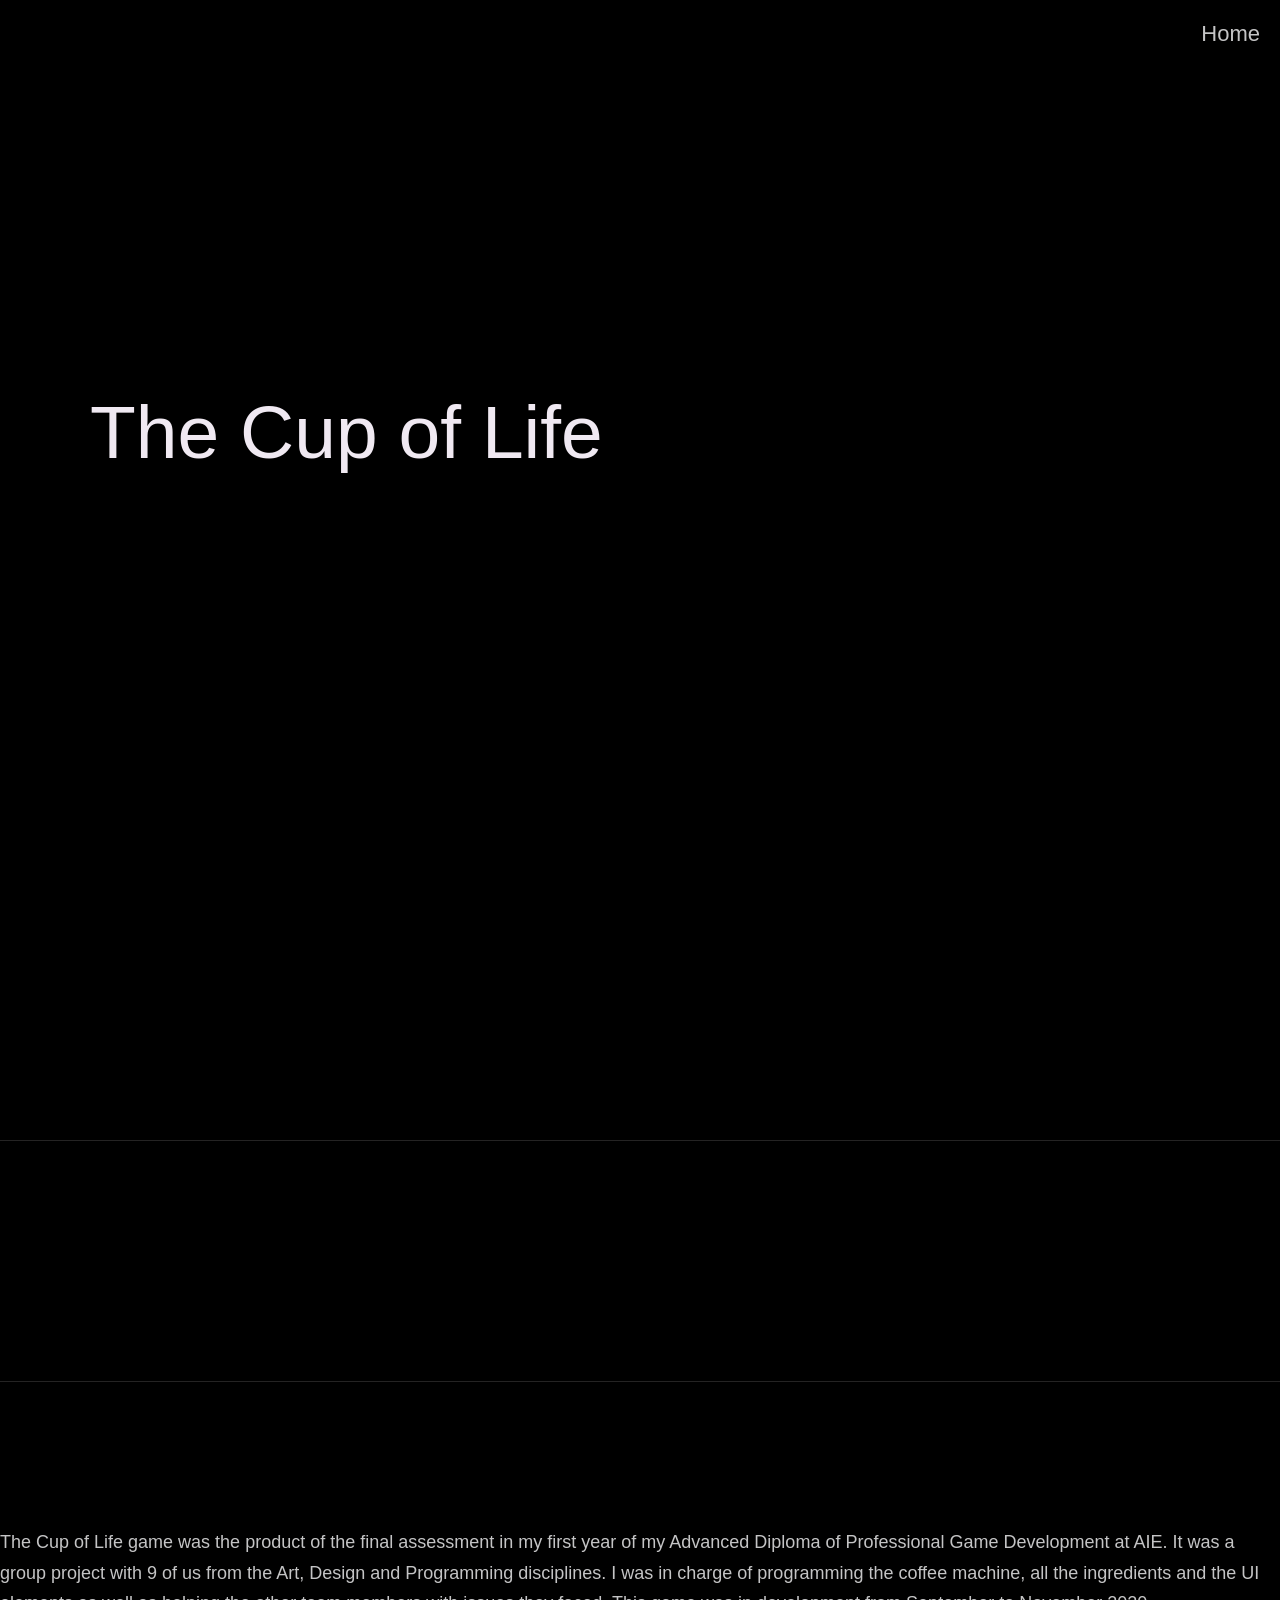
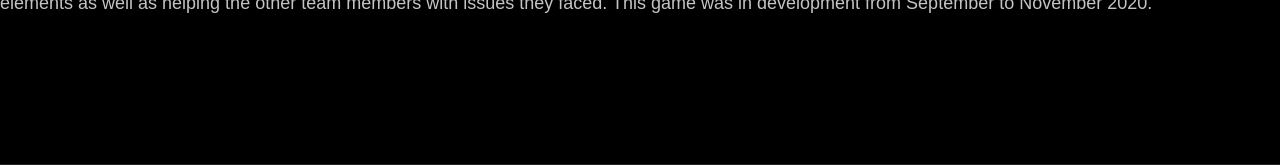
==== Projects/CupOfLife.html @ c8d88111 "[Portfolio] - Initial website" ====
<!DOCTYPE html>
<html lang="en">

<head>
    <meta charset="UTF-8" />
    <meta name="viewport" content="width=device-width, initial-scale=1.0" />
    <!--<link rel="shortcut icon" type="image/png" href="./images/favicon.png" />-->

    <title>
        Cup of Life
    </title>

    <link rel="stylesheet" href="../index.css" />
</head>

<body>
    <!-- ***** Header ***** -->

    <header class="header" role="banner" id="top">
        <div class="nav">
            <ul class="nav__items">
                <li class="nav__item"><a href="../index.html" class="nav__link">Home</a></li>
            </ul>
        </div>

        <div class="header__text-box row">
            <div class="header__text">
                <h1 class="heading-primary">
                    <span>The Cup of Life</span>
                </h1>

                <p></p>
            </div>
        </div>
    </header>

    <main role="main">
        <section id="trailer">
        </section>

        <section id="photos">
        </section>

        <section id="bio">
            <p>
                The Cup of Life game was the product of the final assessment in my first year of my Advanced Diploma of Professional Game Development at AIE. It was a group project with 9 of us from the Art, Design and Programming disciplines. I was in charge of programming the coffee machine, all the ingredients and the UI elements as well as helping the other team members with issues they faced. This game was in development from September to November 2020.
            </p>
        </section>
    </main>
</body>

</html>
---- index.css ----
/* ----- Basic Setup ----- */

@font-face {
    font-family: 'Hk Grotesk';
    font-style: normal;
    font-weight: 400;
    src: url('./fonts/HKGrotesk-Regular.woff') format('woff');
}

@font-face {
    font-family: 'Jost';
    font-style: normal;
    font-weight: 400;
    src: url('./fonts/Jost-Regular.ttf') format('woff');
}

* {
    margin: 0;
    padding: 0;
    box-sizing: inherit;
}

:root {
    --font-size-small: 1.8rem;
    --font-size-normal: 2.2rem;
    --font-size-medium: 2.8rem;
    --font-size-medium-1: 3.6rem;
    --font-size-large: 5.5rem;
    --font-size-huge: 7.5rem;
    --font-stack: 'Hk Grotesk', sans-serif;

    --line-height-normal: 1.7;
    --line-height-small: 1.2;


    --black: #000;
    --pink: #ff3258;
    --white: #f0e9f2;
    --white-1: #e5e5e6da;


    --container-max-width: 1280px; /*was 1180px*/
    --container-normal-width: 800px;
    --container-medium-width: 700px; 
    --container-small-width: 500px;

    --gutter-huge: 12rem;
    --gutter-medium: 6rem;
    --gutter-normal: 3rem;
    --gutter-small-1: 2.5rem;
    --gutter-small: 2rem;

    --border-light: 1px solid rgb(36, 35, 35);
}

html {
    font-size: 62.5%; /* (16/10)*100 = 62.5% => 1rem = 10px */
    box-sizing: border-box;
    scroll-behavior: smooth;
}

@media(max-width: 1000px) {
    html {
        font-size: 52%;
    }
}

body {
    font-size: var(--font-size-small);
    font-family: var(--font-stack);
    font-weight: 400;
    color: var(--white-1);
    line-height: var(--line-height-normal);
    background: var(--black);
    overflow-x: hidden;
}

.row {
    max-width: var(--container-max-width);
    margin: 0 auto;
}

@media(max-width: 1340px) {
    .row {
        max-width: 1100px;
    }
}

@media(max-width: 1240px) {
    .row {
        padding: 0 var(--gutter-medium);
    }
}

@media(max-width: 600px) {
    .row {
        padding: 0 var(--gutter-normal);
    }
}

@media(max-width: 600px) {
    .row {
        padding: 0 var(--gutter-small);
    }
}

section {
    padding: var(--gutter-huge) 0;
    border-bottom: var(--border-light);
}

img {
    object-fit: contain;
    max-width: 100%;
}

/* ----- Headlines and Paragraphs ----- */

h1,
h2,
h3 {
    font-family: 'Jost', sans-serif;
    font-weight: 400;
    line-height: var(--line-height-small);
    color: var(--white);
}

.heading-primary {
    line-height: 1;
    font-size: var(--font-size-huge);
    font-weight: 400;
}

@media(max-width: 900px) {
    .heading-primary {
        font-size: 6.5rem;
    }
}

h2 {
    font-size: var(--font-size-large);
    margin-bottom: var(--gutter-medium);
}

h2::after {
    content: '';
    display: block;
    height: 2px;
    width: 10rem;
    background: var(--pink);
    margin: var(--gutter-small) 0;
}

h3 {
    font-size: var(--font-size-medium-1);
    margin-bottom: var(--gutter-small);
}

@media(max-width: 500px) {
    .heading-primary {
        font-size: var(--font-size-large);
    }

    h2 {
        font-size: var(--font-size-medium-1);
    }

    h3 {
        font-size: var(--font-size-medium);
    }
}

p {
    margin: var(--gutter-small-1) 0;
}

@media(max-width: 900px) {
    p { 
        max-width: var(--container-small-width);
    }
}

/* ----- Buttons and Links ----- */

a {
    color: var(--white);
    font-weight: 400;
    font-family: 'Jost', sans-serif;
    transition: all .2s;
    outline: 2px solid transparent;
}

::-moz-focus-inner {
    border: 0;
}

button:focus,
a:focus {
    outline: 2px solid var(--pink);
}

body:not(.user-is-tabbing) button:focus,
body:not(.user-is-tabbing) a:focus {
    outline: none;
}

.link:hover {
    color: var(--pink);
}

.btn {
    position: relative;
    display: inline-block;
    padding: 1rem 4.2rem;
    text-decoration: none;
    color: inherit;
    border: 1px solid  var(--pink);
    font-weight: 400;
}

.btn:focus {
    outline: none;
}

.btn::after {
    content: '';
    display: block;
    position: absolute;
    top: 0;
    left: 0;
    right: 100%;
    background: var(--white);
    height: 100%;
    z-index: -1;
    transition: all 0.2s cubic-bezier(1, 0.68, 0.16, 0.9);
}

.btn:hover::after,
.btn:focus::after {
    right: 0;
    background: var(--pink);
}

.btn--pink {
    background: var(--pink);
    transition: all 0.2s;
}

.btn--pink::after {
    display: none;
}

.btn--pink:hover,
.btn--pink:focus {
    background: transparent;
}

.link__text {
    position: relative;
    display: inline-block;
    padding: .6rem;
    color: inherit;
    text-decoration: none;
    border-bottom: 1px solid var(--pink);
}

.link__text::after {
    content: '';
    display: block;
    position: absolute;
    top: 0;
    left: 0;
    right: 100%;
    background: var(--white);
    height: 100%;
    z-index: -1;
    transition: all 0.2s cubic-bezier(1, 0.68, 0.16, 0.9);
}

.link__text:focus {
    outline: none;
}

.link__text:hover::after,
.link__text:focus:after {
    right: 0;
    background: var(--pink);
}

.link__text span {
    padding-left: 1rem;
    font-family: sans-serif;
}

/* ----- Back to Top ----- */

.back-to-top {
    position: fixed;
    bottom: 4rem;
    right: 4rem;
    display: flex;
    justify-content: center;
    align-items: center;
    height: 5.5rem;
    width: 5.5rem;
    background-color: var(--pink);
    border-radius: 50%;
    z-index: 10;
    visibility: hidden;
    transition: all .4s;
}

@media(max-width: 900px) {
    .back-to-top {
        right: 2rem;
    }
}

@media(max-width: 500px) {
    .back-to-top {
        right: 1rem;
    }
}

/* ----- Navigation ----- */

.nav {
    display: flex;
    justify-content: flex-end;
    padding: 10px 20px;
}

.nav__items {
    display: flex;
    gap: 2rem;
    list-style: none;
}

/* CSS in here only applies when the screen is 500px wide or smaller */
@media(max-width: 500px) {
    .nav {
        justify-content: center;
    }
}

@media(max-width: 400px) {
    .nav__item:not(:last-child) {
        margin-right: var(--gutter-normal);
    }
}
@media(max-width: 300px) {
    .nav {
        font-size: var(--font-size-small);
    }
}

.nav__link {
    position: relative;
    display: inline-block;
    padding: 0.5rem 0;
    text-decoration: none;
    color: inherit;
    transition: all .2s;
}

.nav__link::after {
    content: '';
    position: absolute;
    bottom: 0;
    left: 0;
    right: 100%;
    display: inline-block;
    height: 1rem;
    background: var(--white);
    transition: all 0.2s cubic-bezier(1, 0.68, 0.16, 0.9);
}

.nav__link:hover {
    color: var(--pink);
}

.nav__link:hover::after {
    right: 0;
    height: 1px;
    background: var(--pink);
}

/* ----- Header ----- */

.header {
    background: linear-gradient(rgba(0,0,0, .1), rgba(0,0,0, .4)), 
        url('./images/'); /*Background image can go here*/
    height: 100vh;
    background-size: cover;
    background-position: center;
    background-attachment: fixed;
    font-size: var(--font-size-normal);
}

.header__text {
    position: absolute;
    top: 50%;
    transform: translateY(-50%);
}

.header__text p {
    margin: 1.5rem 0 3.5rem;
    max-width: var(--container-medium-width);
    font-family: 'Jost', sans-serif;
    font-size: var(--font-size-medium);
}

@media(max-width: 500px) {
    .header {
        text-align: center;
    }

    .header__text p {
        transform: scale(.8);
    }
}

/* ----- Work ----- */

.work__box {
    display: flex;
    align-items: center;
}

@media(max-width: 900px) {
    .work__box {
        align-items: initial;
        flex-direction: column-reverse;
    }
}

.work__box:not(:last-child) {
    margin-bottom: 25rem;
}

@media(max-width: 500px) {
    .work__box:not(:last-child) {
        margin-bottom: 20rem;
    }
}

.work__links {
    display: flex;
    align-items: center;
}

.work__text {
    flex: 0 0 30%;
}

.work__list {
    /* list-style-type: square; */
    list-style-position: inside;
    margin-bottom: var(--gutter-normal);
}

.work__code {
    display: block;
    height: 3rem;
    margin-left: var(--gutter-normal);
    transition: all .3s;
}

.work__code:hover {
    transform: scale(1.2);
}

.work__image-box {
    margin-bottom: var(--gutter-normal);
}

@media(min-width: 901px) {
    .work__image-box {
        flex: 1;
        margin: 0 0 0 10rem;
    }
}

@media(max-width: 900px) {
    .work__code {
        height: 4rem;
    }
}

/* ----- Clients ----- */

.client__logos {
    display: flex;
    justify-content: space-between;
    filter: invert(100%) grayscale(100%) opacity(.8);
}

.client__logo {
    height: 6.5rem;
    max-width: 18rem;
}

@media(max-width: 1240px) {
    .client__logos {
        overflow-x: scroll;
        padding: var(--gutter-normal);
    }

    .client__logo:not(:last-of-type) {
        margin-right: var(--gutter-medium);
    }
}

/* ----- About ----- */

.about__content {
    display: flex;
    flex-direction: row-reverse;
    align-items: center;
}

@media(max-width: 900px) {
    .about__content {
        flex-direction: column-reverse;
        align-items: initial;
    }
}

.about__photo-container {
    margin-bottom: var(--gutter-normal);
}

@media(min-width: 901px) {
    .about__text {
        flex: 0 0 35%;
    }
    
    .about__photo-container {
        flex: 1;
        margin: 0 var(--gutter-huge) 0 0;
    }
}

/* ----- Footer ----- */

.footer {
    text-align: center;
    padding: var(--gutter-medium) 0 var(--gutter-normal);
}

.footer__social-links {
    display: flex;
    justify-content: center;
    padding: var(--gutter-normal) 0;
    list-style: none;
}

.footer__social-link-item:not(:last-of-type) {
    margin-right: var(--gutter-small);
}

.footer__social-image {
    height: 4rem;
}

.footer__github-buttons {
    display: flex;
    justify-content: center;
}

.footer__github-buttons iframe {
    height: 2.5rem;
    width: 84px;
    transform: translateY(3px);
}

@media(max-width: 500px) {
    .footer {
        padding: var(--gutter-medium) 0;
    } 
}





.tech-stack {
    max-width: 1000px;
    margin: 60px auto;
    padding: 20px;
}

.tech-stack h2 {
    font-size: 2.5rem;
    font-weight: 700;
    margin-bottom: 24px;
}

.tags {
    display: flex;
    flex-wrap: wrap;
    gap: 10px;
}

.tags span {
    padding: 8px 16px;
    border: 1px solid #AD27F5; /*#3a4354*/
    border-radius: 999px;
    background: #171c24;
    color: #c7d2e0;
    font-size: 1.2rem;
    font-weight: 600;
    text-transform: uppercase;
    letter-spacing: 0.075em;
    transition: all 0.25s ease;
}

.tags span:hover {
    background: #AD27F5;
    border-color: #AD27F5;
    color: white;
    transform: translateY(-2px);
}



.resume-btn {
    display: inline-block;
    padding: 18px 36px;
    border: 2px solid #AD27F5;
    border-radius: 6px;
    color: #B870E0;
    background: transparent;
    text-decoration: none;
    font-size: 1.5rem;
    font-weight: 400;
    transition: 0.25s ease;
}

.resume-btn:hover {
    background: #AD27F5;
    color: white;
}





.slideshow {
    position: relative;
    width: 100%;
    height: 400px;
    overflow: hidden;
}

.slide {
    position: absolute;
    width: 100%;
    height: 100%;
    object-fit: contain;
    opacity: 0;
    visibility: hidden;
    transition: opacity 0.8s ease;
}

.slide.active {
    visibility: visible;
    opacity: 1;
}

.prev,
.next {
    position: absolute;
    top: 50%;
    transform: translateY(-50%);
    z-index: 10;
}

.prev {
    left: 10px;
}

.next {
    right: 10px;
}





.info-container {
    display: flex;
    flex-wrap: wrap;
    gap: 20px;
}

.info-box {
    flex: 0 0 calc(40% - 12px); /* Two boxes per row with space */
    width: 400px; /* Fixed size for uniformity, adjust as needed */
    height: 400px; /* Allow height to adjust based on content */
    border: 1px solid;
    border-color: dimgray;
    border-radius: 4px;
    padding: 12px;
    background: black;
    display: flex;
    flex-direction: column; /* Ensure content stacks vertically */
}

.info-header {
    display: flex;
    justify-content: space-between;
    align-items: flex-start;
    flex-grow: 1; /* Allow header to grow */
}

.info-image {
    width: 100%; /* Full width of the box */
    height: 150px; /* Fixed height for the image */
    object-fit: cover; /* Cover maintains aspect ratio */
    border-radius: 4px 4px 0 0; /* Round top corners */
}

.title {
    margin: 0;
    font-size: 22px;
}

.sub-title {
    margin: 0;
    font-size: 12px;
}

.description {
    margin: 4px 0;
    color: #666;
}

.toggleButton {
    padding: 8px 14px;
    cursor: pointer;
    color: white;
    background: black;
}

.year {
    margin-top: 16px;
    display: flex;
    gap: 8px;
    flex-wrap: wrap;
}

.skills {
    margin-top: 16px;
    display: none;
    gap: 8px;
    flex-wrap: wrap;
}

.skills.open {
    display: flex;
}

.border-line {
    color: white;
    margin: 0 auto;
    width: 95%;
}
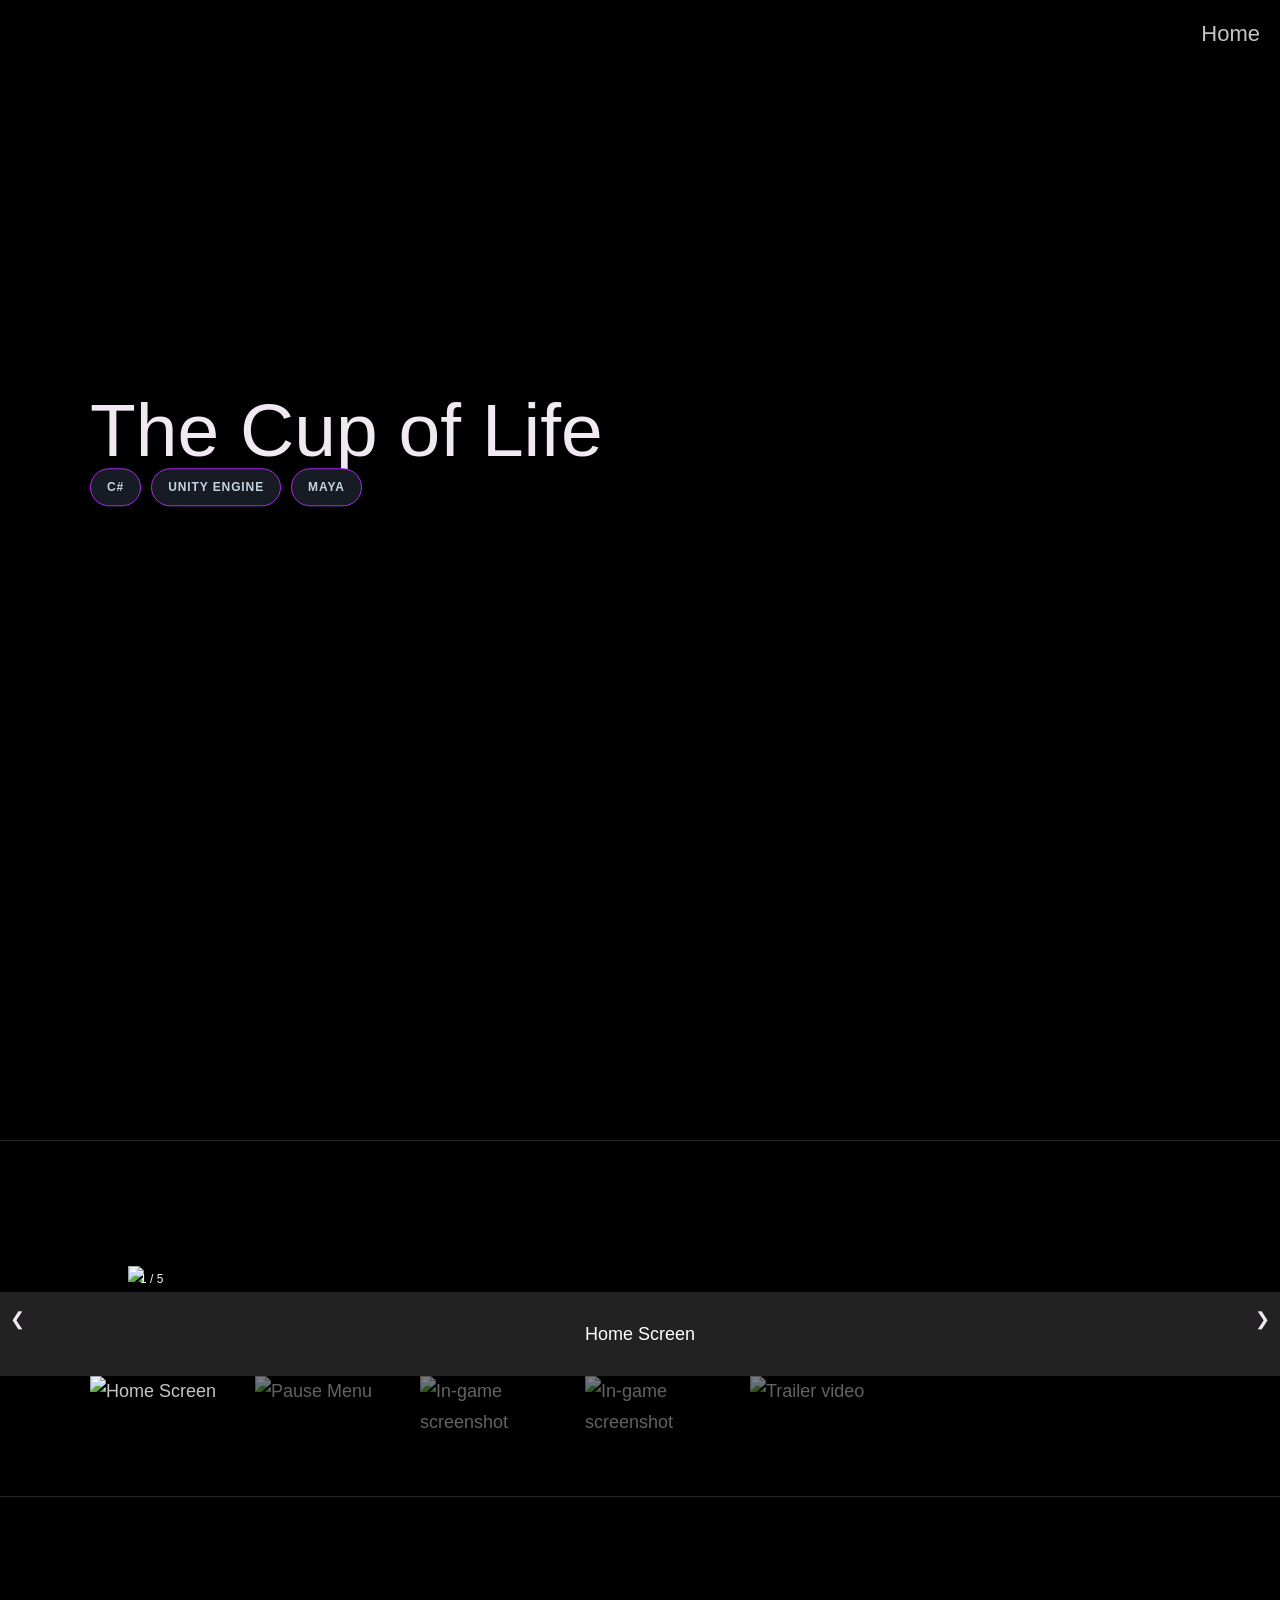
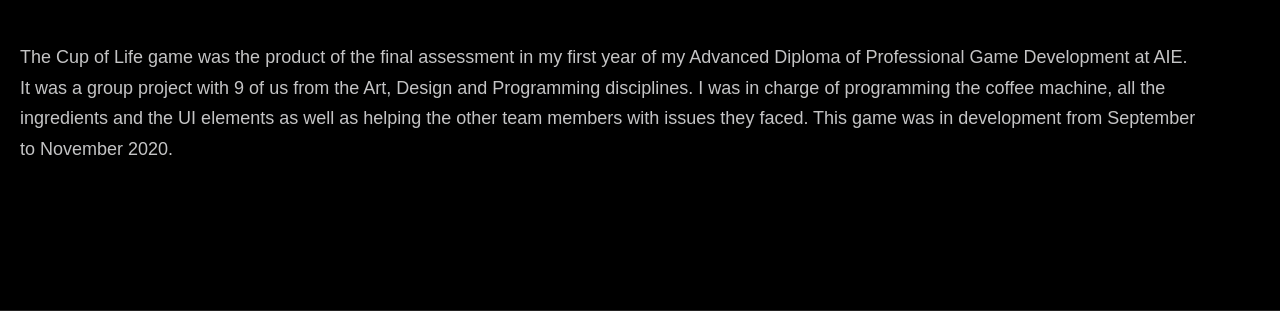
==== commit 13504477: "[Portfolio] - Added past project images and updated bio descriptions" ====
--- a/Projects/CupOfLife.html
+++ b/Projects/CupOfLife.html
@@ -4,7 +4,7 @@
 <head>
     <meta charset="UTF-8" />
     <meta name="viewport" content="width=device-width, initial-scale=1.0" />
-    <!--<link rel="shortcut icon" type="image/png" href="./images/favicon.png" />-->
+    <link rel="icon" type="image/png" href="../images/CupOfLife/GameLogo.png" />
 
     <title>
         Cup of Life
@@ -29,7 +29,7 @@
                     <span>The Cup of Life</span>
                 </h1>
 
-                <p></p>
+                <div class="tags" id="cupOfLifeSkillsList"></div>
             </div>
         </div>
     </header>
@@ -39,14 +39,77 @@
         </section>
 
         <section id="photos">
+            <div class="container">
+                <!-- Container for the image gallery -->
+                <!-- Full-width images with number text -->
+                <div class="mySlides">
+                    <div class="numbertext">1 / 5</div>
+                    <img src="../images/CupOfLife/Capture.png" style="width:100%">
+                </div>
+
+                <div class="mySlides">
+                    <div class="numbertext">2 / 5</div>
+                    <img src="../images/CupOfLife/Capture1.png" style="width:100%">
+                </div>
+
+                <div class="mySlides">
+                    <div class="numbertext">3 / 5</div>
+                    <img src="../images/CupOfLife/Capture2.png" style="width:100%">
+                </div>
+
+                <div class="mySlides">
+                    <div class="numbertext">4 / 5</div>
+                    <img src="../images/CupOfLife/Capture3.png" style="width:100%">
+                </div>
+
+                <div class="mySlides">
+                    <div class="numbertext">5 / 5</div>
+                    <video width="100%" controls>
+                        <source src="../images/CupOfLife/TheCupOfLife_Gameplay_Trailer.mp4" type="video/mp4">>
+                    </video>
+                </div>
+
+                <!-- Next and previous buttons -->
+                <a class="prev" onclick="plusSlides(-1)">&#10094;</a>
+                <a class="next" onclick="plusSlides(1)">&#10095;</a>
+
+                <!-- Image text -->
+                <div class="caption-container">
+                    <p id="caption"></p>
+                </div>
+
+                <!-- Thumbnail images -->
+                <div class="row">
+                    <div class="column">
+                        <img class="demo cursor" src="../images/CupOfLife/Capture.png" style="width:100%" onclick="currentSlide(1)" alt="Home Screen">
+                    </div>
+                    <div class="column">
+                        <img class="demo cursor" src="../images/CupOfLife/Capture1.png" style="width:100%" onclick="currentSlide(2)" alt="Pause Menu">
+                    </div>
+                    <div class="column">
+                        <img class="demo cursor" src="../images/CupOfLife/Capture2.png" style="width:100%" onclick="currentSlide(3)" alt="In-game screenshot">
+                    </div>
+                    <div class="column">
+                        <img class="demo cursor" src="../images/CupOfLife/Capture3.png" style="width:100%" onclick="currentSlide(4)" alt="In-game screenshot">
+                    </div>
+                    <div class="column">
+                        <img class="demo cursor" src="../images/CupOfLife/TheCupOfLife_Gameplay_Trailer.mp4" style="width:100%" onclick="currentSlide(4)" alt="Trailer video">
+                        <video width="100%">
+                            <source src="../images/CupOfLife/TheCupOfLife_Gameplay_Trailer.mp4" type="video/mp4">>
+                        </video>
+                    </div>
+                </div>
+            </div>
         </section>
 
         <section id="bio">
-            <p>
+            <p class="project-description">
                 The Cup of Life game was the product of the final assessment in my first year of my Advanced Diploma of Professional Game Development at AIE. It was a group project with 9 of us from the Art, Design and Programming disciplines. I was in charge of programming the coffee machine, all the ingredients and the UI elements as well as helping the other team members with issues they faced. This game was in development from September to November 2020.
             </p>
         </section>
     </main>
+
+    <script src="../index.js"></script>
 </body>
 
 </html>
--- a/index.css
+++ b/index.css
@@ -765,4 +765,66 @@
     color: white;
     margin: 0 auto;
     width: 95%;
+}
+
+
+
+
+
+/* Position the image container (needed to position the left and right arrows) */
+.container {
+    position: relative;
+}
+
+/* Hide the images by default */
+.mySlides {
+    display: none;
+    max-width: 80%;
+    margin: 0 auto;
+}
+
+/* Add a pointer when hovering over the thumbnail images */
+.cursor {
+    cursor: pointer;
+}
+
+/* Number text (1/3 etc) */
+.numbertext {
+    color: #f2f2f2;
+    font-size: 12px;
+    padding: 8px 12px;
+    position: absolute;
+    top: 0;
+}
+
+/* Container for image text */
+.caption-container {
+    text-align: center;
+    background-color: #222;
+    padding: 2px 16px;
+    color: white;
+}
+
+/* Six columns side by side */
+.column {
+    float: left;
+    width: 15%;
+}
+
+/* Add a transparency effect for thumnbail images */
+.demo {
+    opacity: 0.5;
+}
+
+.active,
+.demo:hover {
+    opacity: 1;
+}
+
+
+
+
+.project-description {
+    padding: 0px 2rem;
+    max-width: 95%;
 }
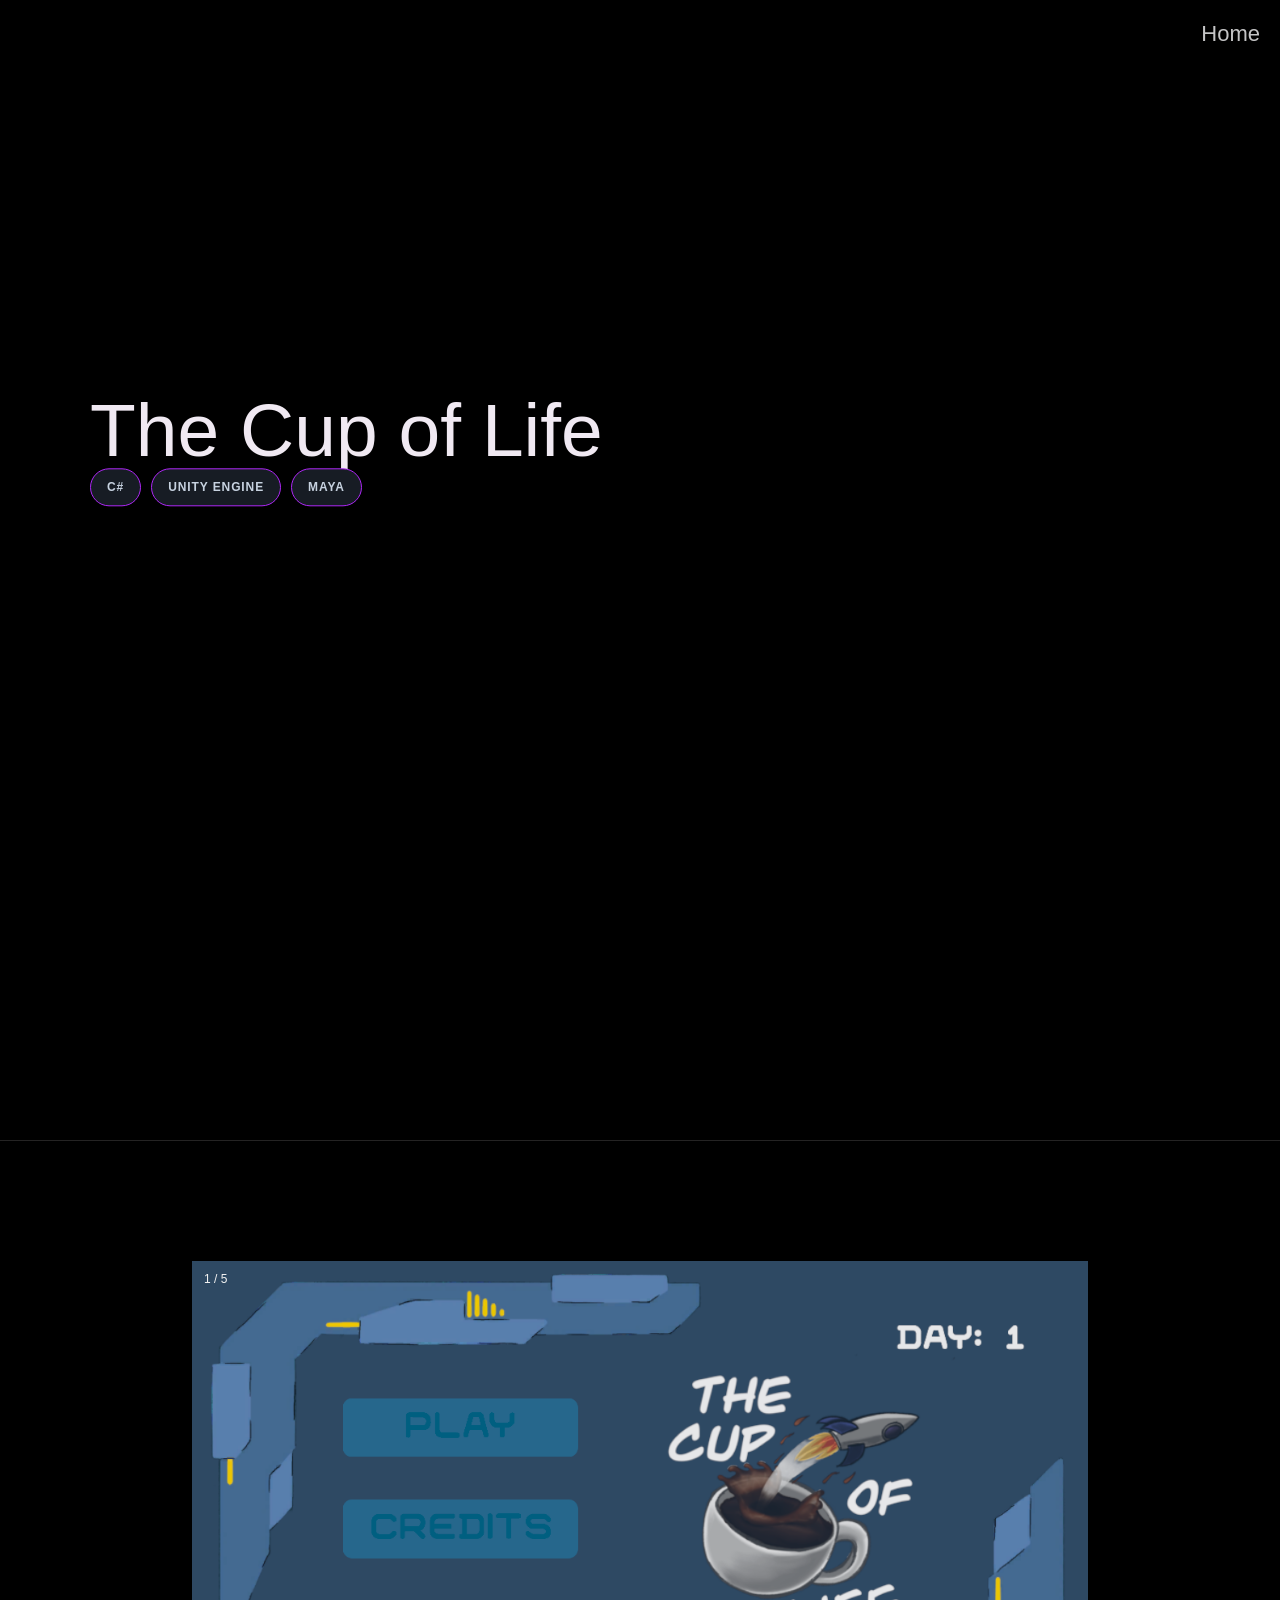
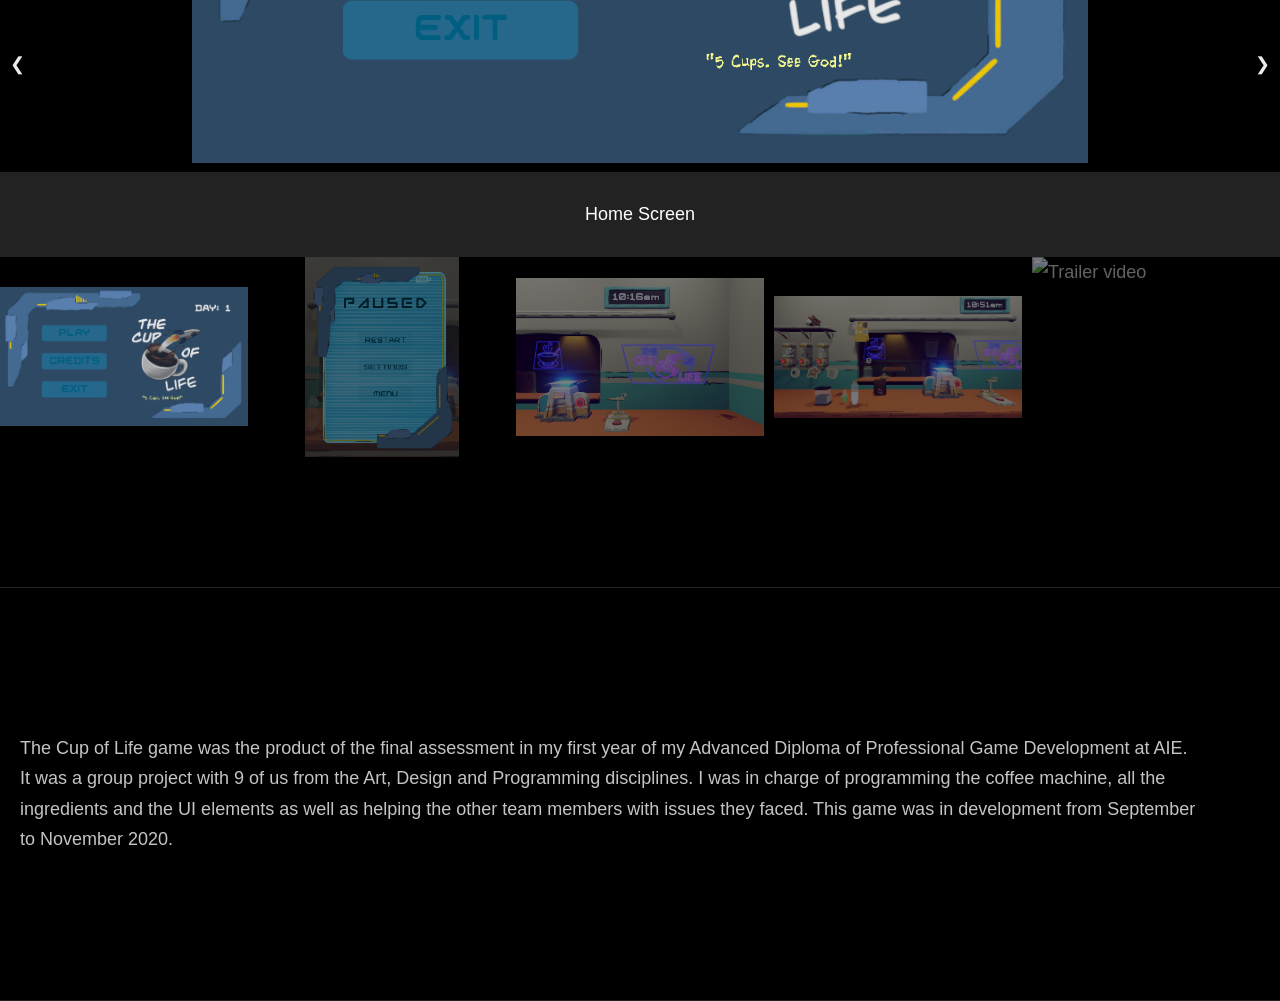
==== commit 7bc0fe56: "[Portfolio] - Updated professional work text + Fixed bug with mismatching images for the HorrorTooth" ====
--- a/Projects/CupOfLife.html
+++ b/Projects/CupOfLife.html
@@ -79,21 +79,21 @@
                 </div>
 
                 <!-- Thumbnail images -->
-                <div class="row">
+                <div class="thumbnail-row">
                     <div class="column">
-                        <img class="demo cursor" src="../images/CupOfLife/Capture.png" style="width:100%" onclick="currentSlide(1)" alt="Home Screen">
+                        <img class="thumbnail-img demo cursor" src="../images/CupOfLife/Capture.png" onclick="currentSlide(1)" alt="Home Screen">
                     </div>
                     <div class="column">
-                        <img class="demo cursor" src="../images/CupOfLife/Capture1.png" style="width:100%" onclick="currentSlide(2)" alt="Pause Menu">
+                        <img class="thumbnail-img demo cursor" src="../images/CupOfLife/Capture1.png" onclick="currentSlide(2)" alt="Pause Menu">
                     </div>
                     <div class="column">
-                        <img class="demo cursor" src="../images/CupOfLife/Capture2.png" style="width:100%" onclick="currentSlide(3)" alt="In-game screenshot">
+                        <img class="thumbnail-img demo cursor" src="../images/CupOfLife/Capture2.png" onclick="currentSlide(3)" alt="In-game screenshot">
                     </div>
                     <div class="column">
-                        <img class="demo cursor" src="../images/CupOfLife/Capture3.png" style="width:100%" onclick="currentSlide(4)" alt="In-game screenshot">
+                        <img class="thumbnail-img demo cursor" src="../images/CupOfLife/Capture3.png" onclick="currentSlide(4)" alt="In-game screenshot">
                     </div>
                     <div class="column">
-                        <img class="demo cursor" src="../images/CupOfLife/TheCupOfLife_Gameplay_Trailer.mp4" style="width:100%" onclick="currentSlide(4)" alt="Trailer video">
+                        <img class="thumbnail-img demo cursor" src="../images/CupOfLife/TheCupOfLife_Gameplay_Trailer.mp4" onclick="currentSlide(5)" alt="Trailer video">
                         <video width="100%">
                             <source src="../images/CupOfLife/TheCupOfLife_Gameplay_Trailer.mp4" type="video/mp4">>
                         </video>
--- a/index.css
+++ b/index.css
@@ -114,6 +114,10 @@
     max-width: 100%;
 }
 
+.company-title {
+    text-align: right;
+}
+
 /* ----- Headlines and Paragraphs ----- */
 
 h1,
@@ -188,6 +192,7 @@
     font-family: 'Jost', sans-serif;
     transition: all .2s;
     outline: 2px solid transparent;
+    text-decoration: none;
 }
 
 ::-moz-focus-inner {
@@ -707,6 +712,10 @@
     flex-direction: column; /* Ensure content stacks vertically */
 }
 
+.info-box:hover {
+    background-color: #29093a;
+}
+
 .info-header {
     display: flex;
     justify-content: space-between;
@@ -779,7 +788,8 @@
 /* Hide the images by default */
 .mySlides {
     display: none;
-    max-width: 80%;
+    max-width: 70%;
+    max-height: 70%;
     margin: 0 auto;
 }
 
@@ -805,10 +815,9 @@
     color: white;
 }
 
-/* Six columns side by side */
+/* columns side by side */
 .column {
-    float: left;
-    width: 15%;
+    flex: 1;
 }
 
 /* Add a transparency effect for thumnbail images */
@@ -819,6 +828,17 @@
 .active,
 .demo:hover {
     opacity: 1;
+}
+
+.thumbnail-row {
+    display: flex;
+    gap: 10px;
+}
+
+.column .thumbnail-img {
+    width: 100%;
+    height: 200px;
+    object-fit: contain; /* cover will crop */
 }
 
 
